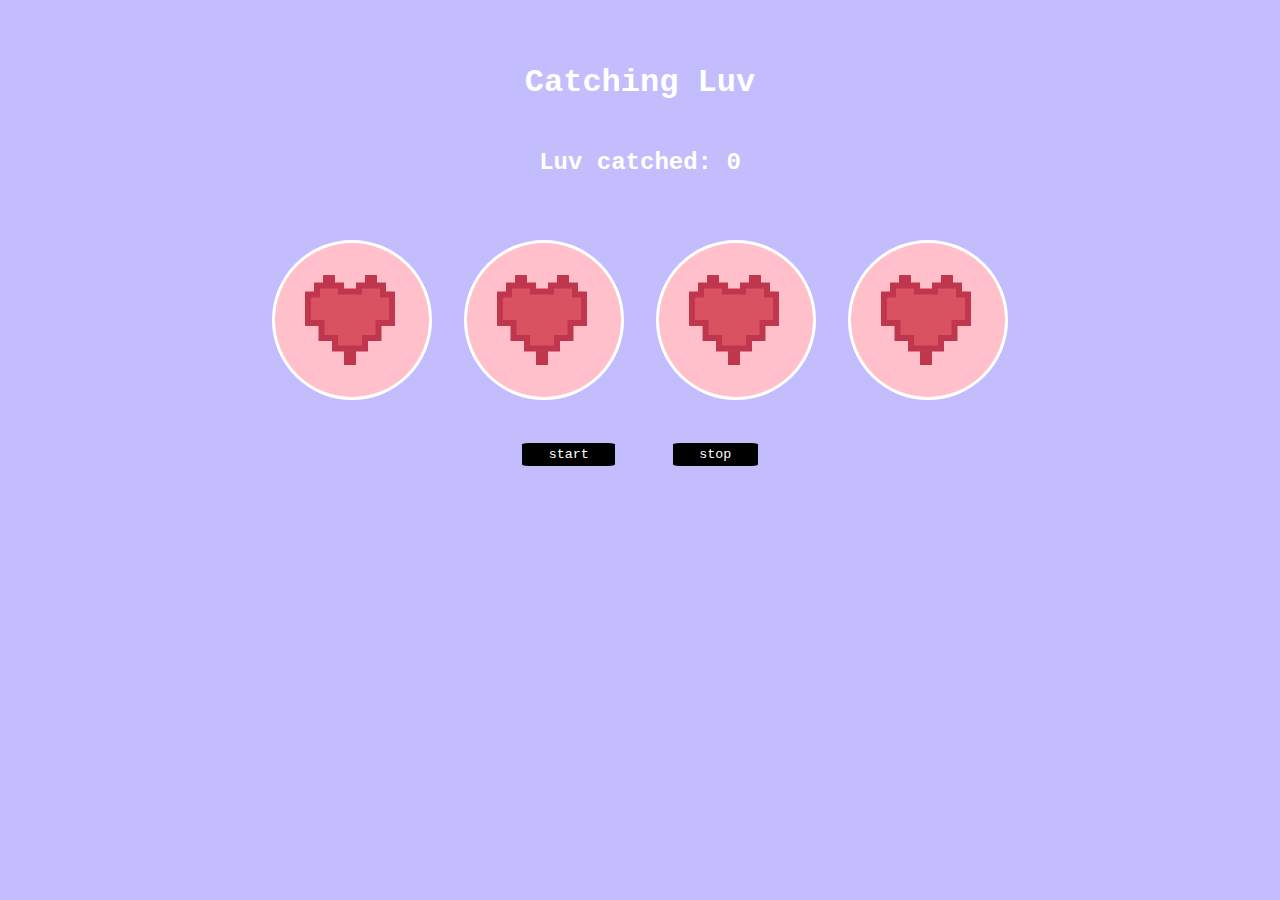
==== luv.html @ 1f432098 "second commit" ====
<!DOCTYPE html>
<html lang="en">
  <head>
    <meta charset="UTF-8" />
    <meta http-equiv="X-UA-Compatible" content="IE=edge" />
    <meta name="viewport" content="width=device-width, initial-scale=1.0" />
    <link rel="stylesheet" href="/style/styleLuv.css" />
    <title>Catching Luv</title>
  </head>
  <body>
    <div id="alertBox"><div class="scoreText"></div></div>
    <h1>Catching Luv</h1>
    <div id="game">
      <h2>Luv catched: <span class="score">0</span></h2>
      <div class="circles__container">
        <div class="circles circle01" id="1">
          <img src="/img/heart.png" alt="" />
        </div>
        <div class="circles circle02" id="2">
          <img src="/img/heart.png" alt="" />
        </div>
        <div class="circles circle03" id="3">
          <img src="/img/heart.png" alt="" />
        </div>
        <div class="circles circle04" id="4">
          <img src="/img/heart.png" alt="" />
        </div>
      </div>
      <div class="buttons">
        <button type="button" id="buttonStart">start</button>
        <button type="button" id="buttonStop">stop</button>
      </div>
    </div>

    <script src="/js/mainLuv.js"></script>
  </body>
</html>
---- style/styleLuv.css ----
* {
  padding: 0;
  margin: 0;
  box-sizing: border-box;
}
:root {
  --ff__01: "Courier New", Courier, monospace;
}

body {
  background-color: rgb(195, 189, 254);
  display: flex;
  flex-direction: column;
  place-items: center;
}

#alertBox {
  width: 100%;
  height: 100%;
  position: fixed;
  padding-top: 20em;
  background-color: rgba(66, 70, 59, 0.625);
  border: 1px solid green;
  display: flex;
  place-content: center;

  visibility: hidden;
}

#alertBox div {
  font-family: var(--ff__01);

  border: 5px solid rgb(221, 202, 252);

  height: 5em;
  width: 15em;
  padding: 3em 2em;
  background-color: whitesmoke;
  display: flex;
  place-content: center;
  place-items: center;
  color: black;
}

#alertBox p span {
  color: red;
}

h1,
h2 {
  color: white;
  font-family: var(--ff__01);
}

h1 {
  margin-top: 2em;
}

#game {
  margin-top: 3em;
  display: flex;
  flex-direction: column;
  place-items: center;
}

.circles__container {
  display: flex;
  flex-direction: row;
}

.circles {
  width: 10em;
  height: 10em;
  border: 3px solid white;
  border-radius: 50%;
  margin: 1em;
  margin-top: 4em;
  background-size: cover;
  background-color: pink;

  cursor: pointer;
  display: flex;
  place-items: center;
}

img {
  margin-left: 1.7em;
  width: 6em;
  height: 6em;
  visibility: visible;
}

#buttonStart,
#buttonStop {
  margin: 2em;
  border-style: none;
  padding: 0.3em 2em;
  border-radius: 7%;
  background-color: black;
  color: white;
  font-family: var(--ff__01);
}
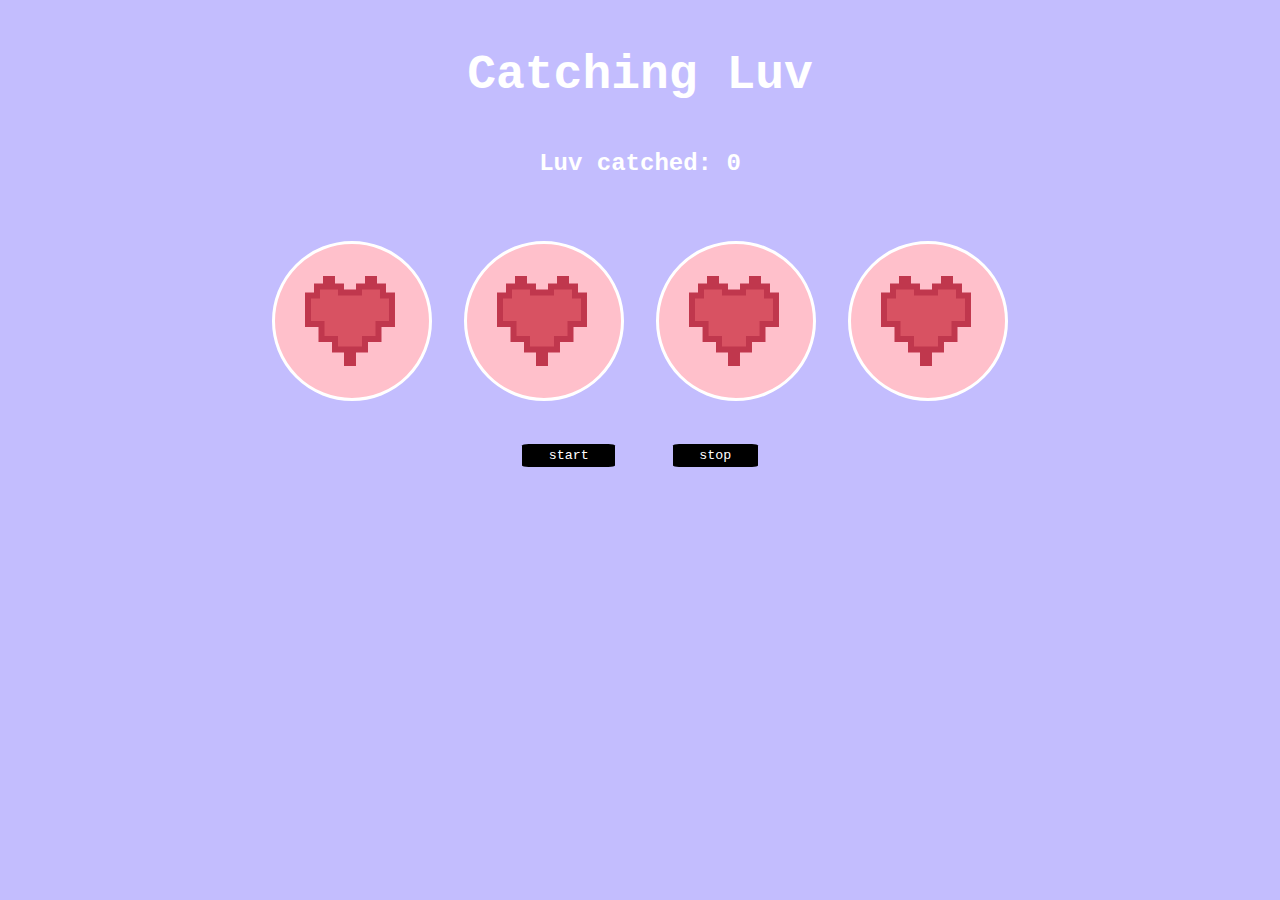
==== commit 31ff2dc5: "another commit" ====
--- a/luv.html
+++ b/luv.html
@@ -8,9 +8,10 @@
     <title>Catching Luv</title>
   </head>
   <body>
-    <div id="alertBox"><div class="scoreText"></div></div>
-    <h1>Catching Luv</h1>
+    <div class="alertMessage"><p>sadasd</p></div>
+    <div id="alertBox"><p class="scoreText"></p></div>
     <div id="game">
+      <h1>Catching Luv</h1>
       <h2>Luv catched: <span class="score">0</span></h2>
       <div class="circles__container">
         <div class="circles circle01" id="1">
--- a/style/styleLuv.css
+++ b/style/styleLuv.css
@@ -12,34 +12,57 @@
   display: flex;
   flex-direction: column;
   place-items: center;
+  height: 100vh;
+}
+
+.alertMessage {
+  position: absolute;
+  width: 100%;
+  height: 100%;
+  display: flex;
+  place-items: center;
+  justify-content: center;
+  background-color: rgba(255, 228, 196, 0.591);
+  z-index: 100;
+  visibility: hidden;
+}
+
+.alertMessage p {
+  padding: 1.7em 2em 0 2em;
+  width: 10em;
+  height: 7em;
+  text-align: center;
+  background-color: white;
+  font-family: var(--ff__01);
+  border: 5px solid rgb(221, 202, 252);
 }
 
 #alertBox {
-  width: 100%;
-  height: 100%;
-  position: fixed;
-  padding-top: 20em;
+  width: 100vw;
+  height: 100vh;
   background-color: rgba(66, 70, 59, 0.625);
-  border: 1px solid green;
   display: flex;
   place-content: center;
-
   visibility: hidden;
+  z-index: 10;
+  position: absolute;
 }
 
-#alertBox div {
+#alertBox p {
+  margin-top: 20%;
   font-family: var(--ff__01);
 
   border: 5px solid rgb(221, 202, 252);
 
   height: 5em;
-  width: 15em;
+
   padding: 3em 2em;
   background-color: whitesmoke;
   display: flex;
   place-content: center;
   place-items: center;
   color: black;
+  z-index: 10;
 }
 
 #alertBox p span {
@@ -53,7 +76,8 @@
 }
 
 h1 {
-  margin-top: 2em;
+  margin-bottom: 1em;
+  font-size: 3em;
 }
 
 #game {
@@ -77,7 +101,7 @@
   margin-top: 4em;
   background-size: cover;
   background-color: pink;
-
+  pointer-events: none;
   cursor: pointer;
   display: flex;
   place-items: center;
@@ -99,4 +123,5 @@
   background-color: black;
   color: white;
   font-family: var(--ff__01);
+  cursor: pointer;
 }
